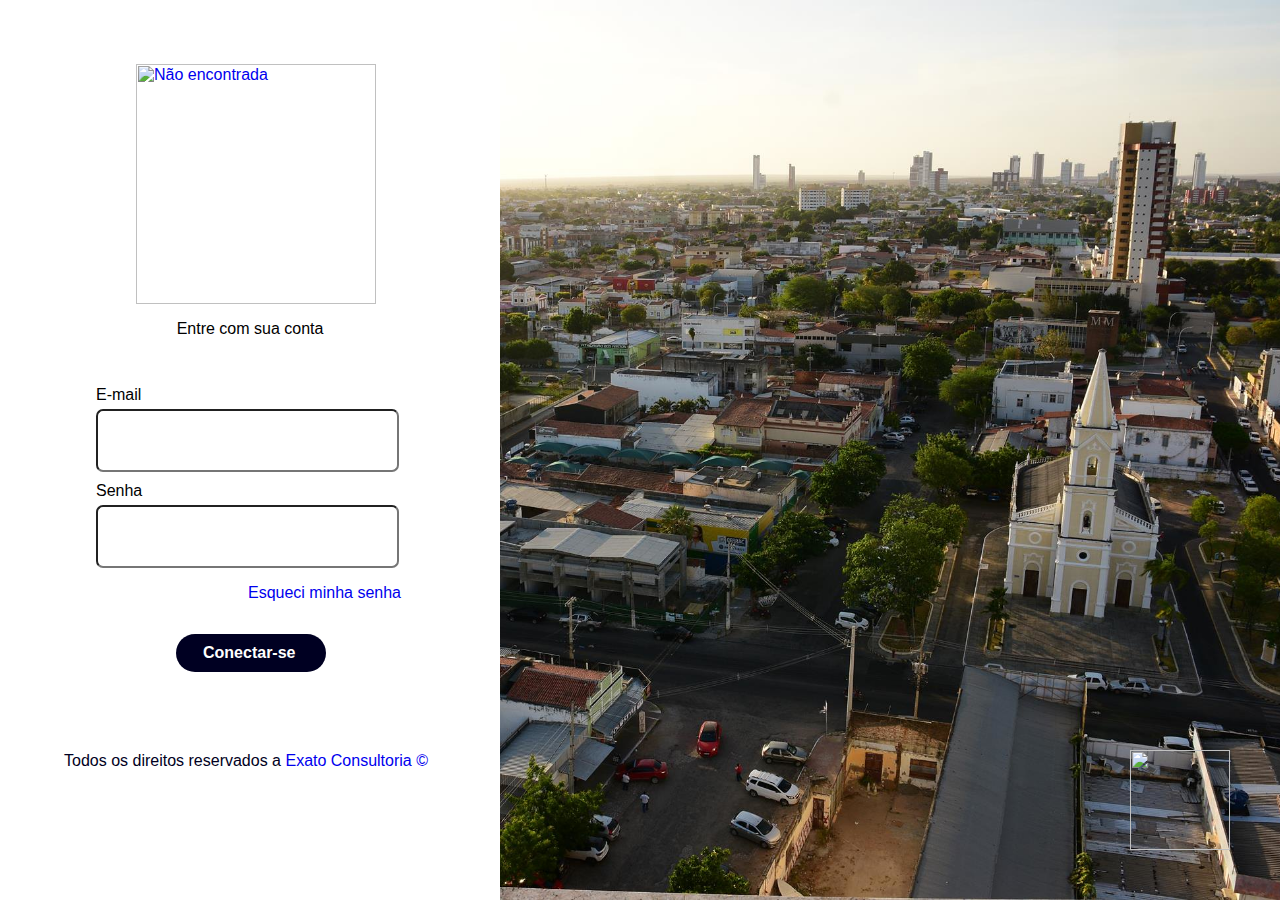
==== index.html @ a15e87b6 "update" ====
<html lang="pt-BR">

<head>
    <meta charset="UTF-8">
    <meta http-equiv="X-UA-Compatible" content="IE=edge">
    <meta name="viewport" content="width=device-width, initial-scale=1.0">
    <title>Login PROSIPE</title>
    <link rel="stylesheet" href="style.css">
    <link rel="shortcut icon" href="Imagens/favicon/favicon.ico" type="image/x-icon" />
</head>

<body>
    <div class="bgWhite">
        <div>
            <a target="_blank" href="https://www.prosipe.com"><img class="logo" src="imagens/logoazul.png"
                    alt="Não encontrada"></a>
            <p class="conta">Entre com sua conta</p>
        </div>
        <div>
            <form class="login">
                <p>
                    E-mail
                </p> <abbr title="Digite seu E-mail">
                    <input type="text"> </abbr>
                <p>
                    Senha
                </p> <abbr title="Digite sua senha">
                    <input type="password"> </abbr>
            </form>
            <div class="recuperar">
                <a href="forgetPass.html">Esqueci minha senha</a>
            </div>
            <div class="botao">
                <a href=telaPROSIPE.html>Conectar-se</a>
            </div>
            
        </div>



        <!--
            Copyright
        -->

        <div class="direitos">
            <p> Todos os direitos reservados a <a target="_blank" href="https://exatoconsultoria.com"> Exato Consultoria ©</a></p>
        </div>
    </div>
    <div class="suporte">
        <abbr title="Fale com o Suporte">
            <a target="_blank" href="https://api.whatsapp.com/send?phone=558496570443&text=Ola%20Suporte"><img
                    src="imagens/suporte.png" alt=""></a> </abbr>
    </div>
</body>

</html>
---- style.css ----
body {
    background-image: url("./Imagens/Mossoro.jpeg");
    background-size: cover;
    font-family: Arial, Helvetica, sans-serif;
    margin: 0;
    padding: 0;
    display: flex;
    overflow: hidden;
}

.bgPrint {
    background-image: url("./Imagens/tela.png");
    background-size: cover;
    font-family: Arial, Helvetica, sans-serif;
    margin: 0;
    padding: 0;
    display: flex;
    overflow: hidden;
}

.bgWhite {
    background-color: white;
    min-width: 500px;
    height: auto;
    margin: 0;
    padding: 0;
}

.login {
    margin-top: 3rem;
    margin-left: 6rem;
}

.login p {
    margin-top: 10px;
    height: 7px;
}

.login input {
    width: 75%;
    height: 7%;
    border-radius: 7px;
}

.recuperarLogin {
    margin-top: 3rem;
    margin-left: 6rem;
}

.recuperarLogin p {
    margin-top: 10px;
    height: 7px;
}

.recuperarLogin input {
    width: 75%;
    height: 7%;
    border-radius: 7px;
}

.logo {
    margin-top: 4rem;
    margin-left: 8.5rem;
    width: 15rem;
    height: auto;
}

.conta {
    font-weight: 500;
    text-align: center;
}

.direitos a {
    text-decoration: none;
}

.direitos {
    color: #000022;
    position: absolute;
    margin-top: 4rem;
    margin-left: 4rem;
}

.direitos:hover a {
    text-decoration: underline;

}

.direitos2 a {
    text-decoration: none;
}

.direitos2 {
    color: #000022;
    position: absolute;
    margin-top: 10.75rem;
    margin-left: 4rem;
}

.direitos2:hover a {
    text-decoration: underline;

}

.botao {
    background-color: #000022;
    color: white;
    margin-top: 2rem;
    font-weight: 700;
    width: 130px;
    border-radius: 20px;
    margin-left: 11rem;
    padding: 10px;
}

.botao:hover {
    background-color: #ff3500;
    color: 000022;
    border-radius: 20px;
}

.botao a {
    color: white;
    text-align: center;
    text-decoration: none;
    padding: 17px;
}

.botaoRecuperar {
    background-color: #000022;
    color: white;
    margin-top: 2rem;
    font-weight: 700;
    width: 130px;
    border-radius: 20px;
    margin-left: 11rem;
    padding: 10px;
}

.botaoRecuperar:hover {
    background-color: #ff3500;
    color: 000022;
    border-radius: 20px;
}

.botaoRecuperar a {
    color: white;
    text-align: center;
    text-decoration: none;
    padding: 25px;
}

.suporte {
    position: absolute;

}

.suporte img {
    position: fixed;
    width: 100px;
    bottom: 50px;
    right: 50px;
}

.suporte img:hover {
    margin-bottom: 2px;
}

.recuperar a {
    text-decoration: none;
    margin-left: 15.5rem;

}

.recuperar:hover {
    text-decoration: underline;

}

@media only screen and (max-width: 600px) {

    .suporte img {
        position: fixed;
        width: 50px;
        bottom: 80px;
        right: 30px;
    }
}
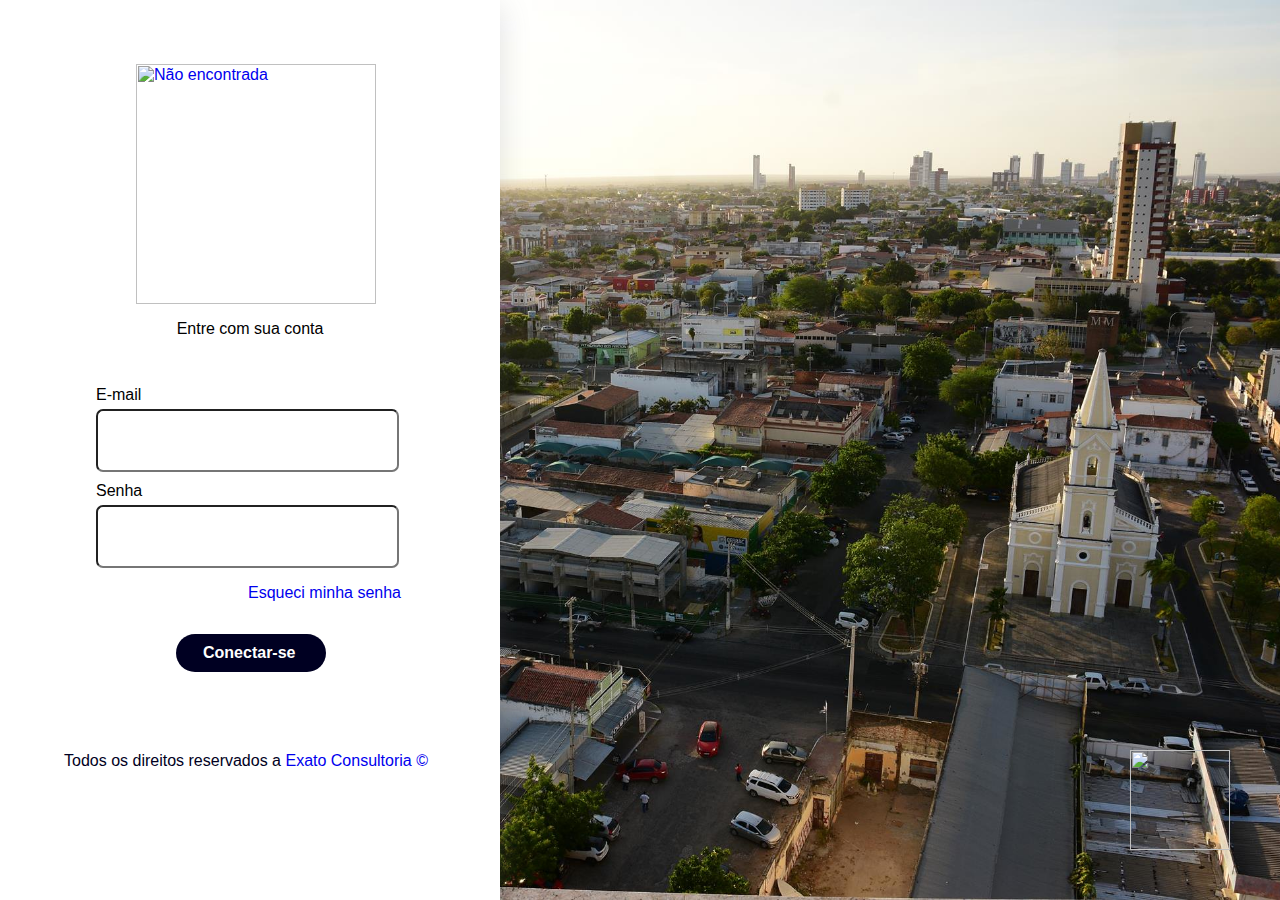
==== commit 7685a174: "update" ====
--- a/index.html
+++ b/index.html
@@ -12,7 +12,7 @@
 <body>
     <div class="bgWhite">
         <div>
-            <a target="_blank" href="https://www.prosipe.com"><img class="logo" src="imagens/logoazul.png"
+            <a target="_blank" rel="noopener noreferrer" href="https://www.prosipe.com"><img class="logo" src="imagens/logoazul.png"
                     alt="Não encontrada"></a>
             <p class="conta">Entre com sua conta</p>
         </div>
@@ -43,12 +43,12 @@
         -->
 
         <div class="direitos">
-            <p> Todos os direitos reservados a <a target="_blank" href="https://exatoconsultoria.com"> Exato Consultoria ©</a></p>
+            <p> Todos os direitos reservados a <a rel="noopener noreferrer" target="_blank" href="https://exatoconsultoria.com"> Exato Consultoria ©</a></p>
         </div>
     </div>
     <div class="suporte">
         <abbr title="Fale com o Suporte">
-            <a target="_blank" href="https://api.whatsapp.com/send?phone=558496570443&text=Ola%20Suporte"><img
+            <a rel="noopener noreferrer" target="_blank" href="https://api.whatsapp.com/send?phone=558496570443&text=Ola%20Suporte"><img
                     src="imagens/suporte.png" alt=""></a> </abbr>
     </div>
 </body>
--- a/style.css
+++ b/style.css
@@ -24,6 +24,7 @@
     height: auto;
     margin: 0;
     padding: 0;
+    box-shadow: rgba(100, 100, 111, 0.2) 0px 7px 29px 0px;
 }
 
 .login {
@@ -93,7 +94,7 @@
 .direitos2 {
     color: #000022;
     position: absolute;
-    margin-top: 10.75rem;
+    margin-top: 8.4rem;
     margin-left: 4rem;
 }
 
@@ -148,6 +149,16 @@
     text-align: center;
     text-decoration: none;
     padding: 25px;
+}
+
+.aLink {
+    text-decoration: none;
+    color: #ff3500;
+}
+
+.aLink:hover {
+    text-decoration: underline;
+    color: #000022;
 }
 
 .suporte {
@@ -160,10 +171,13 @@
     width: 100px;
     bottom: 50px;
     right: 50px;
+    -webkit-transition: .3s ease-in-out;
+    transition: .3s ease-in-out;
 }
 
 .suporte img:hover {
     margin-bottom: 2px;
+    opacity: .8;
 }
 
 .recuperar a {
